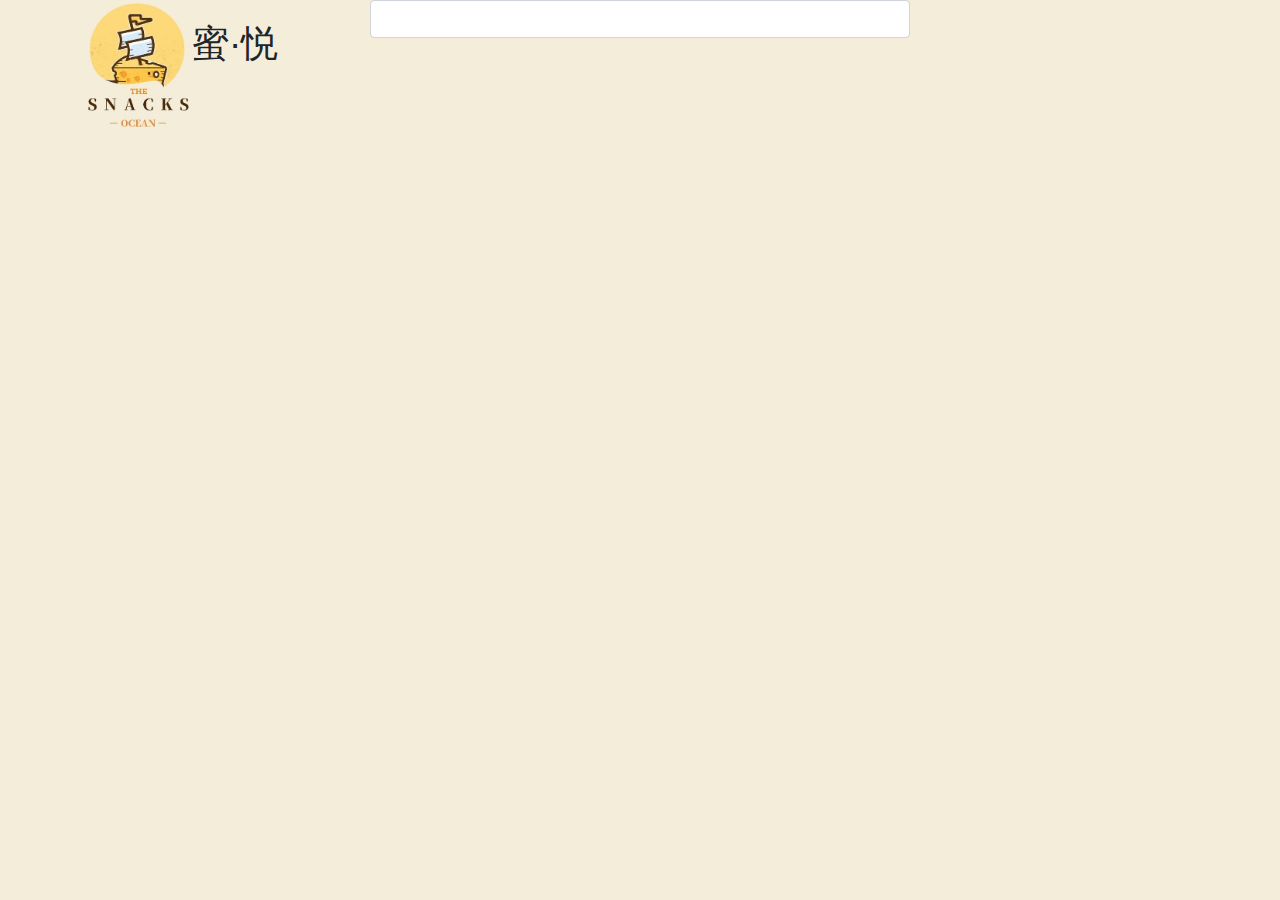
==== index.html @ 32b70d56 "创建了index.html，创建了两个css文件" ====
<!DOCTYPE html>
<html lang="en">
<head>
    <meta charset="UTF-8">
    <meta name="viewport" content="width=device-width, initial-scale=1.0">
    <meta http-equiv="X-UA-Compatible" content="ie=edge">
    <title>蜜悦首页</title>
    <link rel="stylesheet" href="css/index.css">
    <link rel="stylesheet" href="css/bootstrap.css">
</head>
<body style="background: #f4edda;">
    <div class="container">
        <div class="row">
            <div class="col-sm-3 col-lg-3 d-flex flex-row">
                <img class="mywidth" src="img/first-page/logo4.jpg">
                <p class="font-30 mb-0 pt-3">蜜·悦</p>
            </div>
            <div class="col-sm-6 col-lg-6">
                <input type="text" id="input" class="form-control">
            </div>
            <div class="col-sm-3 col-lg-3">
            </div>
        </div>
    </div>
</body>
</html>
---- css/index.css ----
.mywidth{
    width:42%;
    height:130px;
}
.font-30{
    font-size: 2.3rem;
}
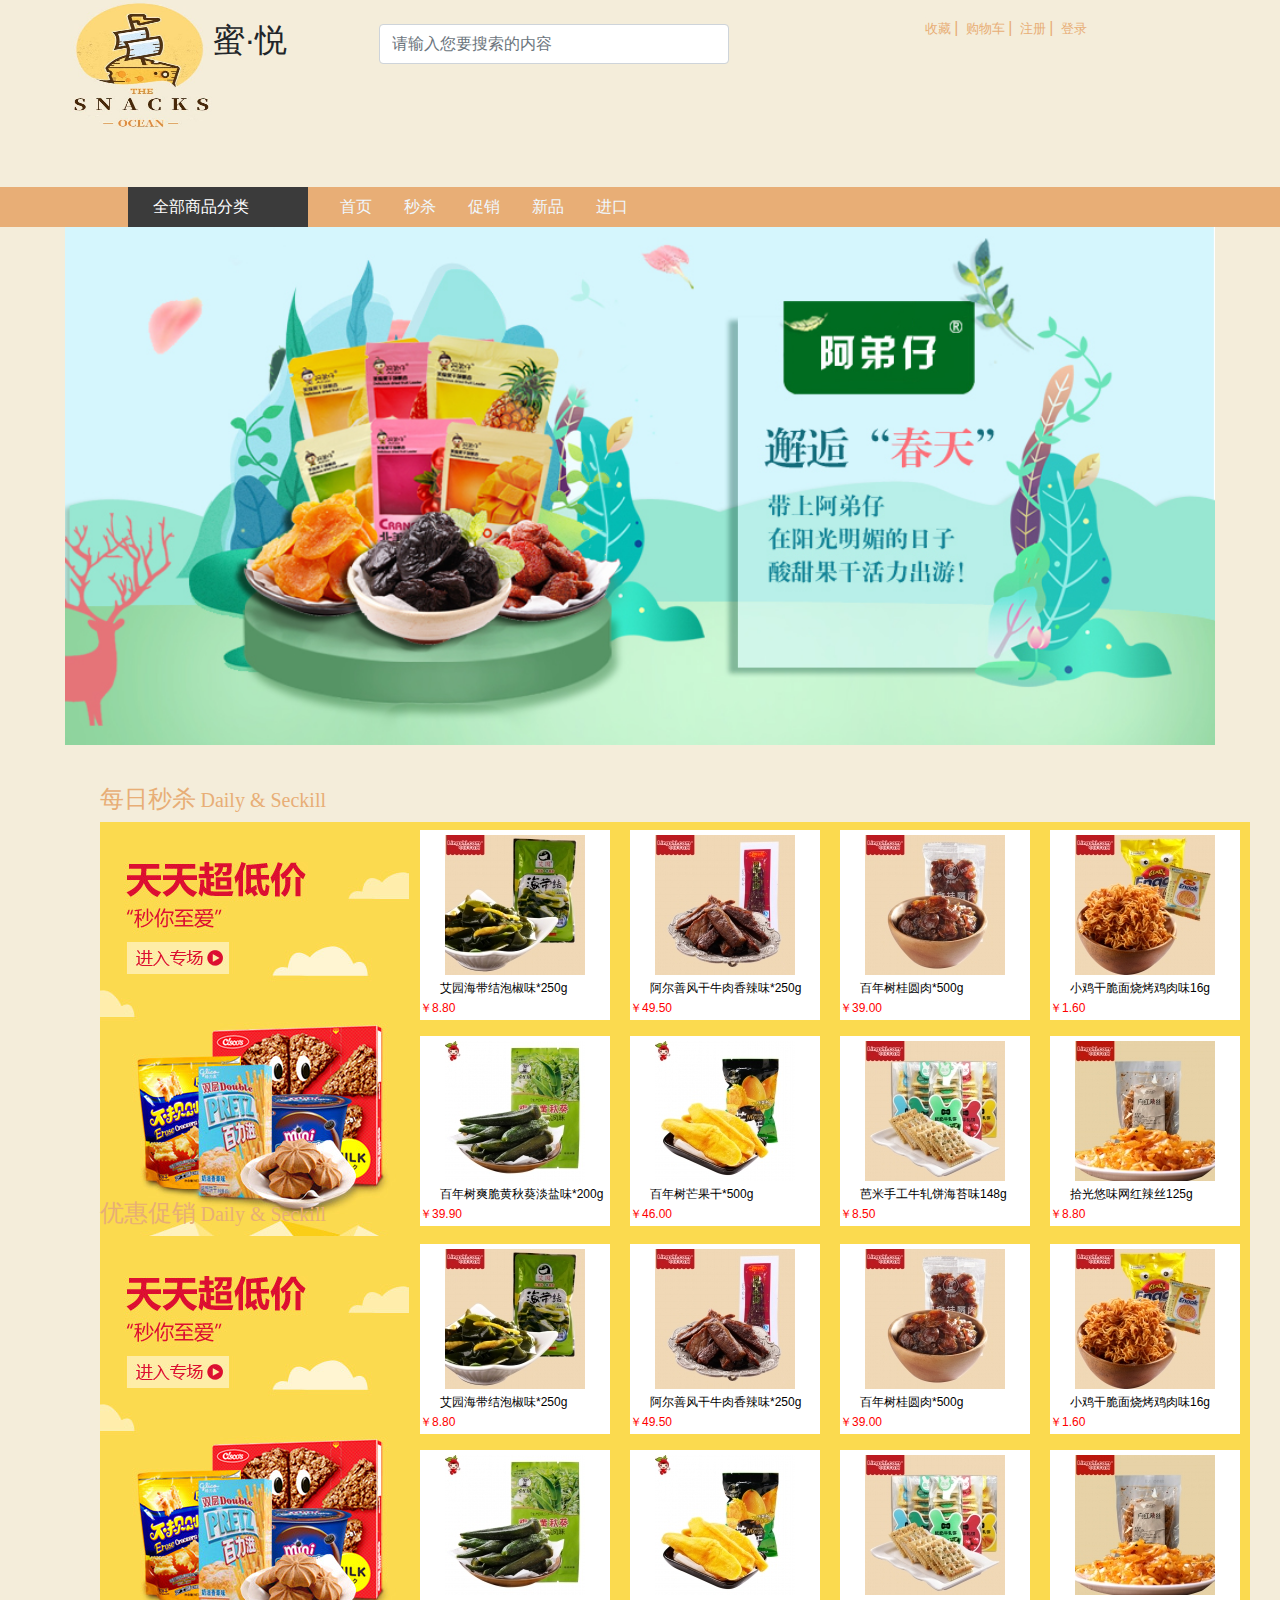
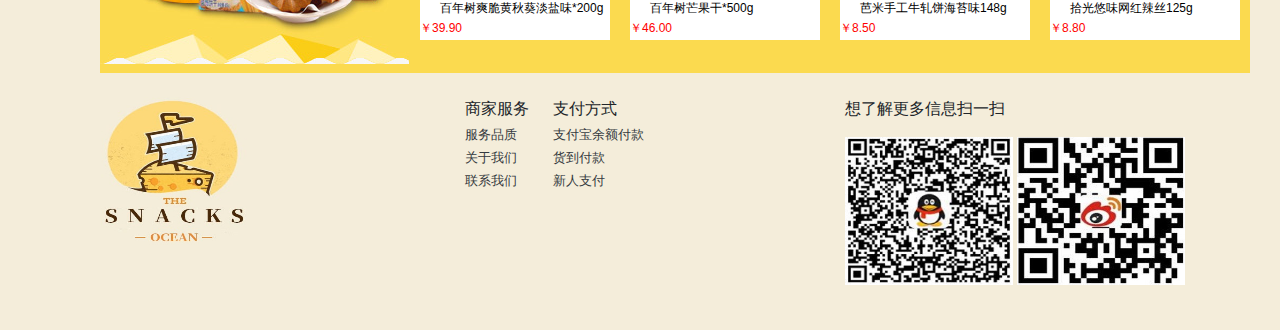
==== commit 8bfa64f2: "修改了index.html" ====
--- a/index.html
+++ b/index.html
@@ -1,26 +1,257 @@
 <!DOCTYPE html>
 <html lang="en">
 <head>
-    <meta charset="UTF-8">
-    <meta name="viewport" content="width=device-width, initial-scale=1.0">
-    <meta http-equiv="X-UA-Compatible" content="ie=edge">
-    <title>蜜悦首页</title>
-    <link rel="stylesheet" href="css/index.css">
-    <link rel="stylesheet" href="css/bootstrap.css">
+  <meta charset="UTF-8">
+  <meta name="viewport" content="width=device-width, initial-scale=1.0">
+  <meta http-equiv="X-UA-Compatible" content="ie=edge">
+  <title>Document</title>
+  <link rel="stylesheet" href="./css/bootstrap.css">
+  <link rel="stylesheet" href="./css/comm.css">
+  <link rel="stylesheet" href="./css/index.css">
 </head>
-<body style="background: #f4edda;">
-    <div class="container">
-        <div class="row">
-            <div class="col-sm-3 col-lg-3 d-flex flex-row">
-                <img class="mywidth" src="img/first-page/logo4.jpg">
-                <p class="font-30 mb-0 pt-3">蜜·悦</p>
-            </div>
-            <div class="col-sm-6 col-lg-6">
-                <input type="text" id="input" class="form-control">
-            </div>
-            <div class="col-sm-3 col-lg-3">
-            </div>
-        </div>
-    </div>
+<body>
+  <header>
+    <iframe class="header" src="header.html" frameborder="0" scrolling="no"></iframe>
+  </header>
+  <div class="contain">
+    <!-- 导航栏 -->
+    <ul class="nav top-nav">
+      <li>
+        <div id="select" class="classify">全部商品分类</div>
+        <!-- <div class="mask"></div> -->
+      </li>
+      <li>
+        <a href="javascript:;">首页</a>
+      </li>
+      <li>
+        <a href="javascript:;">秒杀</a>
+      </li>
+      <li>
+        <a href="javascript:;">促销</a>
+      </li>
+      <li>
+        <a href="javascript:;">新品</a>
+      </li>
+      <li>
+        <a href="javascript:;">进口</a>
+      </li>
+    </ul>
+    <!-- 下拉列表 -->
+    <div class="all-list allList">
+      <div class="meun-list">
+        <div class="all-list-sort">
+          <a href="javascript:;">所有宝贝</a>
+          <!-- <span id="span">
+            <ul>
+              <li>
+                <p>按销量分类</p>
+                <p>Sales</p> 
+              </li>
+              <li></li>
+              <li></li>
+              <li></li>
+              <li></li>
+            </ul>
+          </span> -->
+        </div> 
+      </div>
+      <div class="meun-list">
+        <div class="new-sort1">
+          <a href="javascript:;">坚果炒货</a>
+        </div> 
+      </div>
+      <div class="meun-list">
+        <div class="new-sort2">
+          <a href="javascript:;">饼干糕点</a>
+        </div> 
+      </div>
+      <div class="meun-list">
+        <div class="new-sort3">
+          <a href="javascript:;">糖果巧克力</a>
+        </div> 
+      </div>
+      <div class="meun-list">
+        <div class="new-sort4">
+          <a href="javascript:;">蜜饯果干</a>
+        </div> 
+      </div>
+      <div class="meun-list">
+        <div class="new-sort5">
+          <a href="javascript:;">肉类制品</a>
+        </div> 
+      </div>
+      <div class="meun-list">
+        <div class="new-sort6">
+          <a href="javascript:;">海外零食</a>
+        </div> 
+      </div>
+      <div class="meun-list">
+        <div class="new-sort7">
+          <a href="javascript:;">膨化食品</a>
+        </div> 
+      </div>
+      <div class="meun-list">
+        <div class="new-sort8">
+          <a href="javascript:;">特产零食</a>
+        </div> 
+      </div>  
+    </div>
+    <!-- 轮播图 -->
+    <div id="carsoul">
+      <a href="javascript:;">
+        <img id="lunbotu" src="img/index/轮播图1.jpg">
+      </a>
+    </div>
+    <!-- 圆点 -->
+    <ul class="right-list">
+        <li></li>
+        <li></li>
+        <li></li>
+        <li></li>
+    </ul>
+  </div>
+  <div class="day-contain">
+    <h4>每日秒杀</h4>
+    <span class="daykills">Daily & Seckill</span>
+    <div class="day-list">
+      <img src="./img/index/daykills-left.jpg">
+      <ul class="day-all">
+        <li>
+          <img src="./img/index/day1.jpg"><br>
+          <a class="name" href="javascript:;">艾园海带结泡椒味*250g</a>
+          <p class="price">￥8.80</p>
+        </li>
+        <li>
+          <img src="./img/index/day2.jpg"><br>
+          <a class="name" href="javascript:;">阿尔善风干牛肉香辣味*250g</a>
+          <p class="price">￥49.50</p>
+        </li>
+        <li>
+          <img src="./img/index/day3.jpg"><br>
+          <a class="name" href="javascript:;">百年树桂圆肉*500g </a>
+          <p class="price">￥39.00</p>
+        </li>
+        <li>
+          <img src="./img/index/day4.jpg"><br>
+          <a class="name" href="javascript:;">小鸡干脆面烧烤鸡肉味16g</a>
+          <p class="price">￥1.60</p>
+        </li>
+      </ul>
+      <ul class="day-all">
+        <li>
+          <img src="./img/index/day5.jpg"><br>
+          <a class="name" href="javascript:;">百年树爽脆黄秋葵淡盐味*200g</a>
+          <p class="price">￥39.90</p>
+        </li>
+        <li>
+          <img src="./img/index/day6.jpg"><br>
+          <a class="name" href="javascript:;">百年树芒果干*500g </a>
+          <p class="price">￥46.00</p>
+        </li>
+        <li>
+          <img src="./img/index/day7.jpg"><br>
+          <a class="name" href="javascript:;">芭米手工牛轧饼海苔味148g</a>
+          <p class="price">￥8.50</p>
+        </li>
+        <li>
+          <img src="./img/index/day8.jpg"><br>
+          <a class="name" href="javascript:;">拾光悠味网红辣丝125g</a>
+          <p class="price">￥8.80</p>
+        </li>
+      </ul>
+    </div>
+  </div>
+  <div class="day-contain">
+    <h4>优惠促销</h4>
+    <span class="daykills">Daily & Seckill</span>
+    <div class="day-list">
+      <img src="./img/index/daykills-left.jpg">
+      <ul class="day-all">
+        <li>
+          <img src="./img/index/day1.jpg"><br>
+          <a class="name" href="javascript:;">艾园海带结泡椒味*250g</a>
+          <p class="price">￥8.80</p>
+        </li>
+        <li>
+          <img src="./img/index/day2.jpg"><br>
+          <a class="name" href="javascript:;">阿尔善风干牛肉香辣味*250g</a>
+          <p class="price">￥49.50</p>
+        </li>
+        <li>
+          <img src="./img/index/day3.jpg"><br>
+          <a class="name" href="javascript:;">百年树桂圆肉*500g </a>
+          <p class="price">￥39.00</p>
+        </li>
+        <li>
+          <img src="./img/index/day4.jpg"><br>
+          <a class="name" href="javascript:;">小鸡干脆面烧烤鸡肉味16g</a>
+          <p class="price">￥1.60</p>
+        </li>
+      </ul>
+      <ul class="day-all">
+        <li>
+          <img src="./img/index/day5.jpg"><br>
+          <a class="name" href="javascript:;">百年树爽脆黄秋葵淡盐味*200g</a>
+          <p class="price">￥39.90</p>
+        </li>
+        <li>
+          <img src="./img/index/day6.jpg"><br>
+          <a class="name" href="javascript:;">百年树芒果干*500g </a>
+          <p class="price">￥46.00</p>
+        </li>
+        <li>
+          <img src="./img/index/day7.jpg"><br>
+          <a class="name" href="javascript:;">芭米手工牛轧饼海苔味148g</a>
+          <p class="price">￥8.50</p>
+        </li>
+        <li>
+          <img src="./img/index/day8.jpg"><br>
+          <a class="name" href="javascript:;">拾光悠味网红辣丝125g</a>
+          <p class="price">￥8.80</p>
+        </li>
+      </ul>
+    </div>
+  </div>
+  <footer>
+    <iframe class="footer" src="footer.html" frameborder="0" scrolling="no"></iframe>
+  </footer>
+  <script>
+    var lunbotu=document.getElementById("lunbotu");
+    var carsoul=document.getElementById("carsoul");
+    var index=1;
+    var rightList=document.getElementsByClassName("right-list")[0];
+    var lis=rightList.children;
+    var select=document.getElementById("select");
+    var allList=document.getElementsByClassName("all-list")[0];
+    var t=setInterval(move,2000);
+    // 轮播图部分
+    function move(){
+      index++;
+      lunbotu.src="img/index/轮播图"+index+".jpg";
+      if(index==4){
+        index=0;
+      }
+      changeImg(index);
+    }
+    //旁边列表图片和轮播图片同步
+    function changeImg(i){
+      if(i<4){
+        lis[i].classList.add("active");
+        lis[i-1].classList.remove("active");
+      }
+      if(i==3){
+        lis[i].style.backgroundColor="#fff";
+      }
+    }
+    // 下拉列表部分
+    select.onclick=function(){
+      //console.log(1111);
+      if(allList.classList.contains("allList")){
+        allList.classList.remove("allList");
+      }else{
+        allList.classList.add("allList");
+      }
+    }
+  </script>
 </body>
 </html>--- a/css/comm.css
+++ b/css/comm.css
@@ -0,0 +1,13 @@
+body{
+  background: #f4edda !important;
+  color: #e8ae76;
+}
+.footer{
+  width:100%;
+  height:250px;
+  margin-top: 100px;
+}
+.header{
+  width:100%;
+  height:180px;
+}--- a/css/index.css
+++ b/css/index.css
@@ -1,8 +1,229 @@
-.mywidth{
-    width:42%;
-    height:130px;
-}
-.font-30{
-    font-size: 2.3rem;
-}
-
+.contain{
+  width:100%;
+  overflow: hidden;
+}
+.top-nav{
+  width: 100%;
+  height: 40px; 
+  line-height: 40px;
+  background-color:#e8ae76;
+}
+.top-nav>li:first-child{
+  margin-left: 8rem;
+}
+.top-nav>li:not(:first-child){
+  margin-left: 2rem;
+}
+a{
+  color: aliceblue;
+  text-align: center;
+}
+.classify{
+  width:180px;
+  height: 40px;
+  display: block;
+  background:#3b3b3b;
+  color: #fff;
+  padding-left:25px;
+  cursor: pointer;
+  
+}
+a:hover{
+  text-decoration: none;
+  color: #000;
+}
+.all-list{
+  /* color: #e8ae76; */
+  position: absolute;
+  z-index: 1;
+}
+.allList{
+  display: none;
+}
+.meun-list{
+  width: 180px;
+  height:40px;
+  font-size: 18px;
+  /* background: url("../img/index/menu.png") no-repeat; */
+  margin-left: 160px;
+  
+}
+.all-list-sort{
+  height:100%;
+  background: url("../img/index/menu.png") 0 0 no-repeat;
+  padding-top: 4px;
+  padding-left:58px;
+}
+.new-sort1{
+  height:100%;
+  background: url("../img/index/menu.png") 0 -35px no-repeat;
+  padding-top: 4px;
+  padding-left:55px;
+}
+.new-sort2{
+  height:100%;
+  background: url("../img/index/menu.png") 0 -70px no-repeat;
+  padding-top: 4px;
+  padding-left:55px;
+}
+.new-sort3{
+  height:100%;
+  background: url("../img/index/menu.png") 0 -106px no-repeat;
+  padding-top: 4px;
+  padding-left:55px;
+}
+.new-sort4{
+  height:100%;
+  background: url("../img/index/menu.png") 0 -137px no-repeat;
+  padding-top: 4px;
+  padding-left:55px;
+}
+.new-sort5{
+  height:100%;
+  background: url("../img/index/menu.png") 0 -171px no-repeat;
+  padding-top: 4px;
+  padding-left:55px;
+}
+.new-sort6{
+  height:100%;
+  background: url("../img/index/menu.png") 0 -209px no-repeat;
+  padding-top: 4px;
+  padding-left:55px;
+}
+.new-sort7{
+  height:100%;
+  background: url("../img/index/menu.png") 0 -244px no-repeat;
+  padding-top: 4px;
+  padding-left:55px;
+}
+.new-sort8{
+  height:100%;
+  background: url("../img/index/menu.png") 0 -280px no-repeat;
+  padding-top: 4px;
+  padding-left:55px;
+}
+#carsoul{
+  width:1150px;
+  overflow: hidden;
+  margin: 0px auto 0px;
+  z-index: 1;
+}
+#carsoulImg{
+  list-style: none;
+  display: flex;
+}
+/* .carsoul>li>a img{
+  width:1050px;
+  margin-right: 78px;
+}   */
+.right-list{
+  width:140px;
+  margin:0 auto;
+  list-style:none;
+  position:absolute;
+  bottom:-70px;
+  left:50%;
+  margin-left:-50px;
+}
+.right-list>li{
+  float:left;
+  width:10px; height:10px;
+  background-color:#fff;
+  border-radius:5px;
+  margin:0 5px;
+  cursor:pointer;
+}
+.right-list>li.active{
+  background-color: coral;
+}
+.all-list-sort:hover{
+  background: url("../img/index/menu.png") -190px 0 no-repeat;
+  transition: all .5s linear;
+}
+.new-sort1:hover{
+  background: url("../img/index/menu.png") -190px -35px no-repeat;
+  transition: all .5s linear;
+}
+.new-sort2:hover{
+  background: url("../img/index/menu.png") -190px -70px no-repeat;
+  transition: all .5s linear;
+}
+.new-sort3:hover{
+  background: url("../img/index/menu.png") -190px -106px no-repeat;
+  transition: all .5s linear;
+}
+.new-sort4:hover{
+  background: url("../img/index/menu.png") -190px -137px no-repeat;
+  transition: all .5s linear;
+}
+.new-sort5:hover{
+  background: url("../img/index/menu.png") -190px -171px no-repeat;
+  transition: all .5s linear;
+}
+.new-sort6:hover{
+  background: url("../img/index/menu.png") -190px -209px no-repeat;
+  transition: all .5s linear;
+}
+.new-sort7:hover{
+  background: url("../img/index/menu.png") -190px -244px no-repeat;
+  transition: all .5s linear;
+}
+.new-sort8:hover{
+  background: url("../img/index/menu.png") -190px -280px no-repeat;
+  transition: all .5s linear;
+}
+#lunbotu{
+  width:100%;
+}
+h4{
+  display: inline-block;
+}
+.daykills{
+ font: 20px "Blackadder ITC";
+}
+.day-list{
+  width:1150px;
+  height:500px;
+  background: #fbda4f;
+}
+.day-contain{
+  height:374px;
+  margin-left: 100px;
+  margin-top: 40px;
+}
+.day-all{
+  position: relative;
+  list-style: none;
+  top:-420px;
+  left: 280px;
+  display: flex;
+  flex-wrap: wrap;
+}
+.day-all>li{
+  width:190px;
+  height:190px;
+  background: #fff;
+  margin-right: 20px;
+}
+.day-all>li>img{
+  margin-left: 25px;
+  margin-top: 5px;
+}
+.name{
+  color:#000;
+  font-size: 12px;
+  /* text-overflow: ellipsis; */
+  margin-left: 20px;
+}
+.price{
+  color:red;
+  font-size: 12px;
+}
+
+
+
+
+
+
+
+
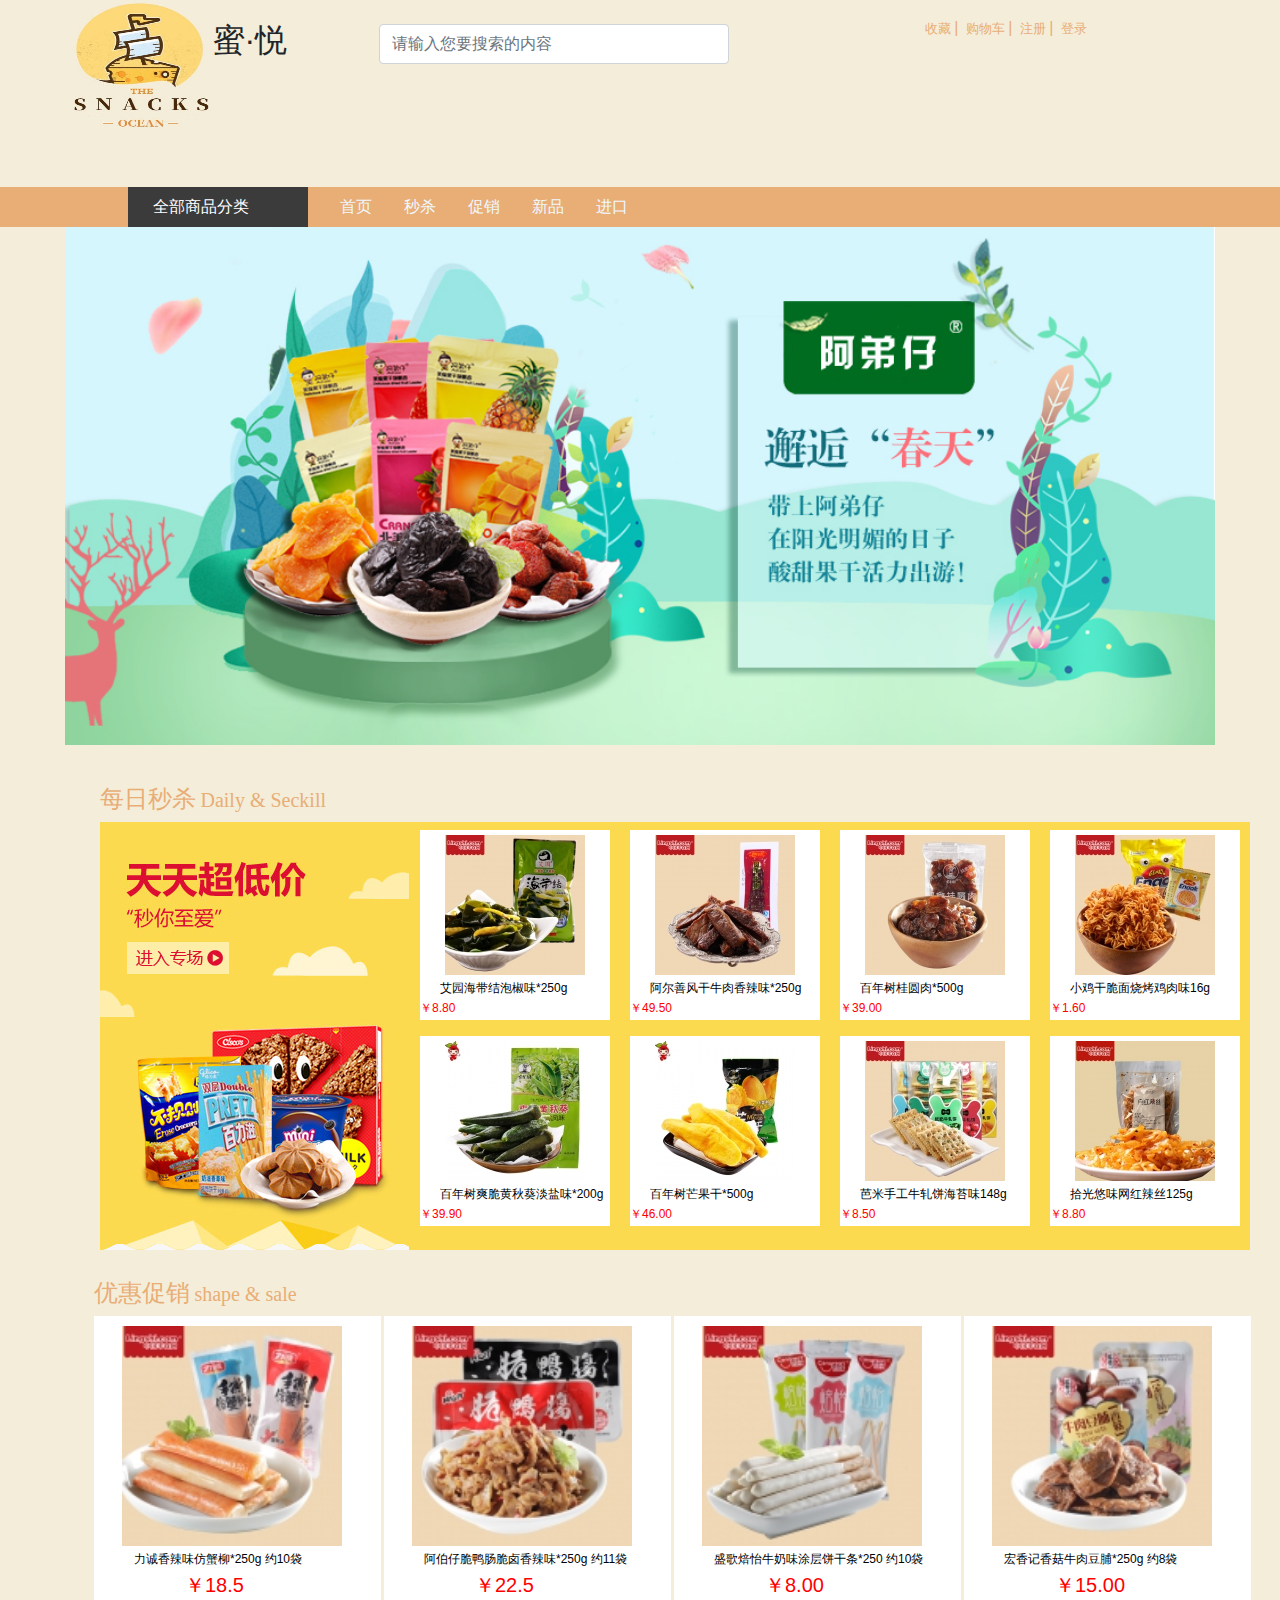
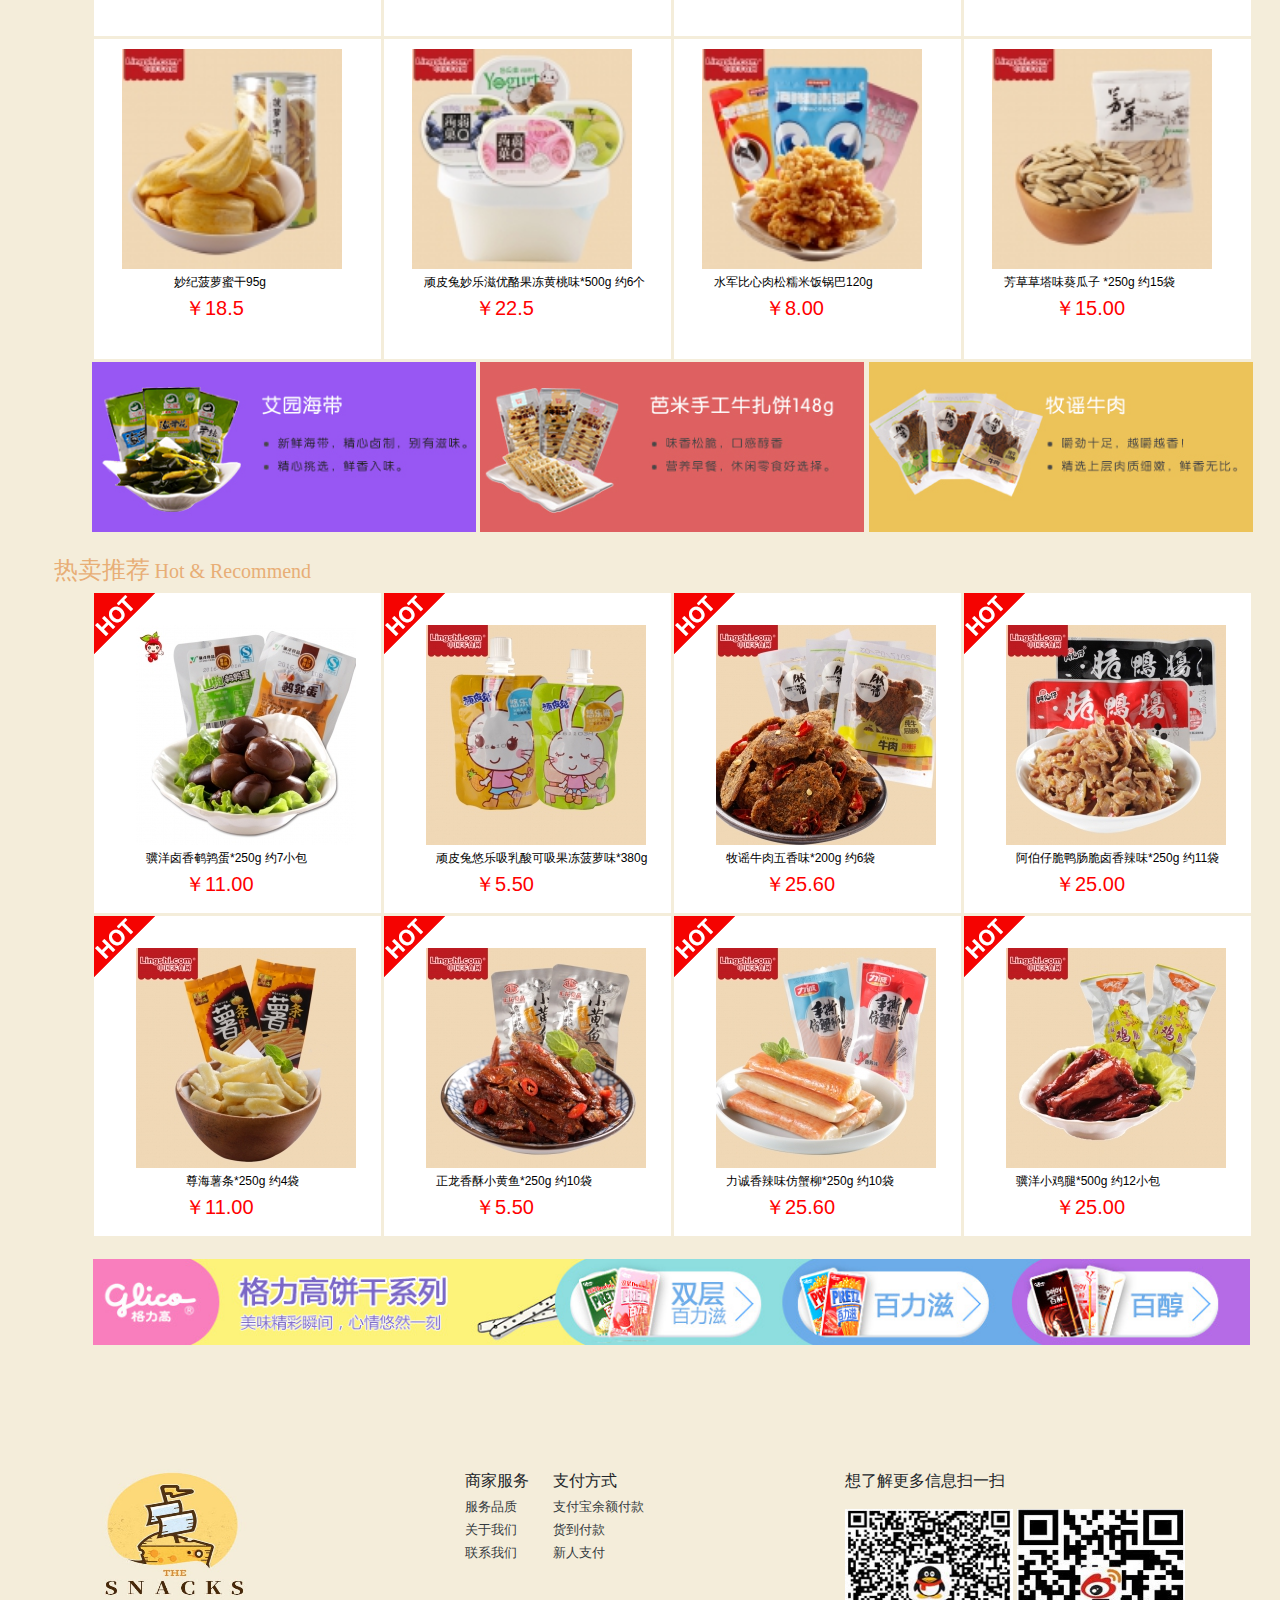
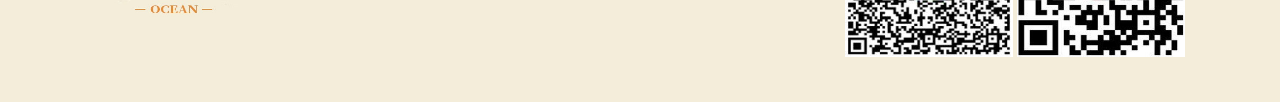
==== commit 9675e7e8: "修改了index.html" ====
--- a/index.html
+++ b/index.html
@@ -41,18 +41,7 @@
       <div class="meun-list">
         <div class="all-list-sort">
           <a href="javascript:;">所有宝贝</a>
-          <!-- <span id="span">
-            <ul>
-              <li>
-                <p>按销量分类</p>
-                <p>Sales</p> 
-              </li>
-              <li></li>
-              <li></li>
-              <li></li>
-              <li></li>
-            </ul>
-          </span> -->
+          </span>
         </div> 
       </div>
       <div class="meun-list">
@@ -60,6 +49,25 @@
           <a href="javascript:;">坚果炒货</a>
         </div> 
       </div>
+      <div class="childList">
+          <ul>
+            <li>
+              <a href="javascript:;">瓜子</a>
+            </li>
+            <li>
+              <a href="javascript:;">花生</a>
+            </li>
+            <li>
+              <a href="javascript:;">栗子</a>
+            </li>
+            <li>
+              <a href="javascript:;">坚果</a>
+            </li>
+            <li>
+              <a href="javascript:;">豆类</a>
+            </li>
+          </ul>
+        </div>
       <div class="meun-list">
         <div class="new-sort2">
           <a href="javascript:;">饼干糕点</a>
@@ -110,6 +118,7 @@
         <li></li>
     </ul>
   </div>
+  <!-- 每日秒杀 -->
   <div class="day-contain">
     <h4>每日秒杀</h4>
     <span class="daykills">Daily & Seckill</span>
@@ -161,56 +170,128 @@
       </ul>
     </div>
   </div>
-  <div class="day-contain">
+  <!-- 优惠促销 -->
+  <div class="Sales">
     <h4>优惠促销</h4>
-    <span class="daykills">Daily & Seckill</span>
-    <div class="day-list">
-      <img src="./img/index/daykills-left.jpg">
-      <ul class="day-all">
-        <li>
-          <img src="./img/index/day1.jpg"><br>
-          <a class="name" href="javascript:;">艾园海带结泡椒味*250g</a>
-          <p class="price">￥8.80</p>
-        </li>
-        <li>
-          <img src="./img/index/day2.jpg"><br>
-          <a class="name" href="javascript:;">阿尔善风干牛肉香辣味*250g</a>
-          <p class="price">￥49.50</p>
-        </li>
-        <li>
-          <img src="./img/index/day3.jpg"><br>
-          <a class="name" href="javascript:;">百年树桂圆肉*500g </a>
-          <p class="price">￥39.00</p>
-        </li>
-        <li>
-          <img src="./img/index/day4.jpg"><br>
-          <a class="name" href="javascript:;">小鸡干脆面烧烤鸡肉味16g</a>
-          <p class="price">￥1.60</p>
+    <span class="daykills">shape & sale</span>
+    <div class="saleFood">
+      <!-- 第一行 -->
+      <ul>
+        <li>
+          <img src="./img/index/sale1.jpg"><br>
+          <a href="javascript:;">力诚香辣味仿蟹柳*250g 约10袋</a>
+          <p>￥18.5</p>
+        </li>
+        <li>
+          <img src="./img/index/sale2.jpg"><br>
+          <a href="javascript:;">阿伯仔脆鸭肠脆卤香辣味*250g 约11袋</a>
+          <p>￥22.5</p>
+        </li>
+        <li>
+          <img src="./img/index/sale3.jpg"><br>
+          <a href="javascript:;">盛歌焙怡牛奶味涂层饼干条*250 约10袋</a>
+          <p>￥8.00</p>
+        </li>
+        <li>
+          <img src="./img/index/sale4.jpg"><br>
+          <a href="javascript:;">宏香记香菇牛肉豆脯*250g 约8袋</a>
+          <p>￥15.00</p>
         </li>
       </ul>
-      <ul class="day-all">
-        <li>
-          <img src="./img/index/day5.jpg"><br>
-          <a class="name" href="javascript:;">百年树爽脆黄秋葵淡盐味*200g</a>
-          <p class="price">￥39.90</p>
-        </li>
-        <li>
-          <img src="./img/index/day6.jpg"><br>
-          <a class="name" href="javascript:;">百年树芒果干*500g </a>
-          <p class="price">￥46.00</p>
-        </li>
-        <li>
-          <img src="./img/index/day7.jpg"><br>
-          <a class="name" href="javascript:;">芭米手工牛轧饼海苔味148g</a>
-          <p class="price">￥8.50</p>
-        </li>
-        <li>
-          <img src="./img/index/day8.jpg"><br>
-          <a class="name" href="javascript:;">拾光悠味网红辣丝125g</a>
-          <p class="price">￥8.80</p>
-        </li>
+      <!-- 第二行 -->
+      <ul>
+          <li>
+            <img src="./img/index/sale5.jpg"><br>
+            <a class="only" href="javascript:;">妙纪菠萝蜜干95g</a>
+            <p>￥18.5</p>
+          </li>
+          <li>
+            <img src="./img/index/sale6.jpg"><br>
+            <a href="javascript:;">顽皮兔妙乐滋优酪果冻黄桃味*500g 约6个</a>
+            <p>￥22.5</p>
+          </li>
+          <li>
+            <img src="./img/index/sale7.jpg"><br>
+            <a href="javascript:;">水军比心肉松糯米饭锅巴120g</a>
+            <p>￥8.00</p>
+          </li>
+          <li>
+            <img src="./img/index/sale8.jpg"><br>
+            <a href="javascript:;">芳草草塔味葵瓜子 *250g 约15袋</a>
+            <p>￥15.00</p>
+          </li>
       </ul>
-    </div>
+      <!-- 底部三张图片 -->
+      <div class="bottomImg">
+        <img src="./img/index/sale9.jpg">
+        <img src="./img/index/sale10.jpg">
+        <img src="./img/index/sale11.jpg">
+      </div>
+    </div>
+  </div>
+  <!-- 热卖推荐 -->
+  <div class="hot">
+    <h4>热卖推荐</h4>
+    <span class="daykills">Hot & Recommend</span>
+    <div class="hotFood">
+      <!-- 第一行 -->
+    <ul>
+        <li>
+          <span></span>
+          <img src="./img/index/hot1.jpg"><br>
+          <a href="javascript:;">骥洋卤香鹌鹑蛋*250g 约7小包</a>
+          <p>￥11.00</p>
+        </li>
+        <li>
+          <span></span>
+          <img src="./img/index/hot2.jpg"><br>
+          <a href="javascript:;">顽皮兔悠乐吸乳酸可吸果冻菠萝味*380g</a>
+          <p>￥5.50</p>
+        </li>
+        <li>
+          <span></span>
+          <img src="./img/index/hot3.jpg"><br>
+          <a href="javascript:;">牧谣牛肉五香味*200g 约6袋</a>
+          <p>￥25.60</p>
+        </li>
+        <li>
+          <span></span>
+          <img src="./img/index/hot4.jpg"><br>
+          <a href="javascript:;">阿伯仔脆鸭肠脆卤香辣味*250g 约11袋
+            </a>
+          <p>￥25.00</p>
+        </li>
+    </ul>
+    <!-- 第二行 -->
+    <ul>
+        <li>
+          <span></span>
+          <img src="./img/index/hot5.jpg"><br>
+          <a class="only" href="javascript:;">尊海薯条*250g 约4袋</a>
+          <p>￥11.00</p>
+        </li>
+        <li>
+          <span></span>
+          <img src="./img/index/hot6.jpg"><br>
+          <a href="javascript:;">正龙香酥小黄鱼*250g 约10袋</a>
+          <p>￥5.50</p>
+        </li>
+        <li>
+          <span></span>
+          <img src="./img/index/hot7.jpg"><br>
+          <a href="javascript:;">力诚香辣味仿蟹柳*250g 约10袋</a>
+          <p>￥25.60</p>
+        </li>
+        <li>
+          <span></span>
+          <img src="./img/index/hot8.jpg"><br>
+          <a href="javascript:;">骥洋小鸡腿*500g 约12小包</a>
+          <p>￥25.00</p>
+        </li>
+    </ul>
+    </div>
+    <!-- 底部 -->
+    <img class="hotBottom" src="./img/index/hotBottom.jpg">
   </div>
   <footer>
     <iframe class="footer" src="footer.html" frameborder="0" scrolling="no"></iframe>
--- a/css/index.css
+++ b/css/index.css
@@ -183,11 +183,11 @@
 }
 .day-list{
   width:1150px;
-  height:500px;
+  height:428px;
   background: #fbda4f;
 }
 .day-contain{
-  height:374px;
+  height:470px;
   margin-left: 100px;
   margin-top: 40px;
 }
@@ -219,11 +219,104 @@
   color:red;
   font-size: 12px;
 }
-
-
-
-
-
-
-
-
+.Sales{
+  margin-left: 54px;
+  margin-top: 24px;
+}
+.saleFood{
+  width:1200px;
+}
+.saleFood>ul{
+  list-style: none;
+  display: flex;
+  margin-bottom: 3px;
+}
+.saleFood>ul>li{
+  width:351px;
+  height:320px;
+  background: #fff;
+  margin-right: 3px;
+}
+.saleFood>ul>li img{
+  width:220px;
+  margin-left: 28px;
+  margin-top: 10px;
+}
+.Sales>h4{
+  margin-left: 40px;
+}
+.saleFood>ul>li a{
+  color:#000;
+  font-size: 12px;
+  padding-left: 40px;
+}
+.saleFood>ul>li p{
+  color:red;
+  font-size: 20px;
+  margin-left: 91px;
+}
+.only{
+  margin-left: 40px;
+}
+.bottomImg{
+  margin-left: 38px;
+}
+.bottomImg>img{
+  width:384px;
+}
+.hot{
+  margin-left: 54px;
+  margin-top: 24px;
+}
+.hotFood{
+  width:1200px;
+}
+.hotFood>ul{
+  list-style: none;
+  display: flex;
+  margin-bottom: 3px;
+}
+.hotFood>ul>li span{
+  display: block;
+  width:63px;
+  height:62px;
+  background: url("../img/index/head.png") -383px -338px no-repeat;
+}
+.hotFood>ul>li{
+  width:351px;
+  height:320px;
+  background: #fff;
+  margin-right: 3px;
+}
+.hotFood>ul>li img{
+  width:220px;
+  margin-left: 42px;
+  margin-top: -30px;
+}
+.hotFood>ul>li a{
+  color:#000;
+  font-size: 12px;
+  padding-left: 52px;
+}
+.hotFood>ul>li p{
+  color:red;
+  font-size: 20px;
+  margin-left: 91px;
+}
+.hotBottom{
+  width:1157px;
+  margin-top: 20px;
+  margin-left: 39px;
+}
+.childList{
+  margin-left: 10px;
+  position: absolute;
+}
+
+
+
+
+
+
+
+
